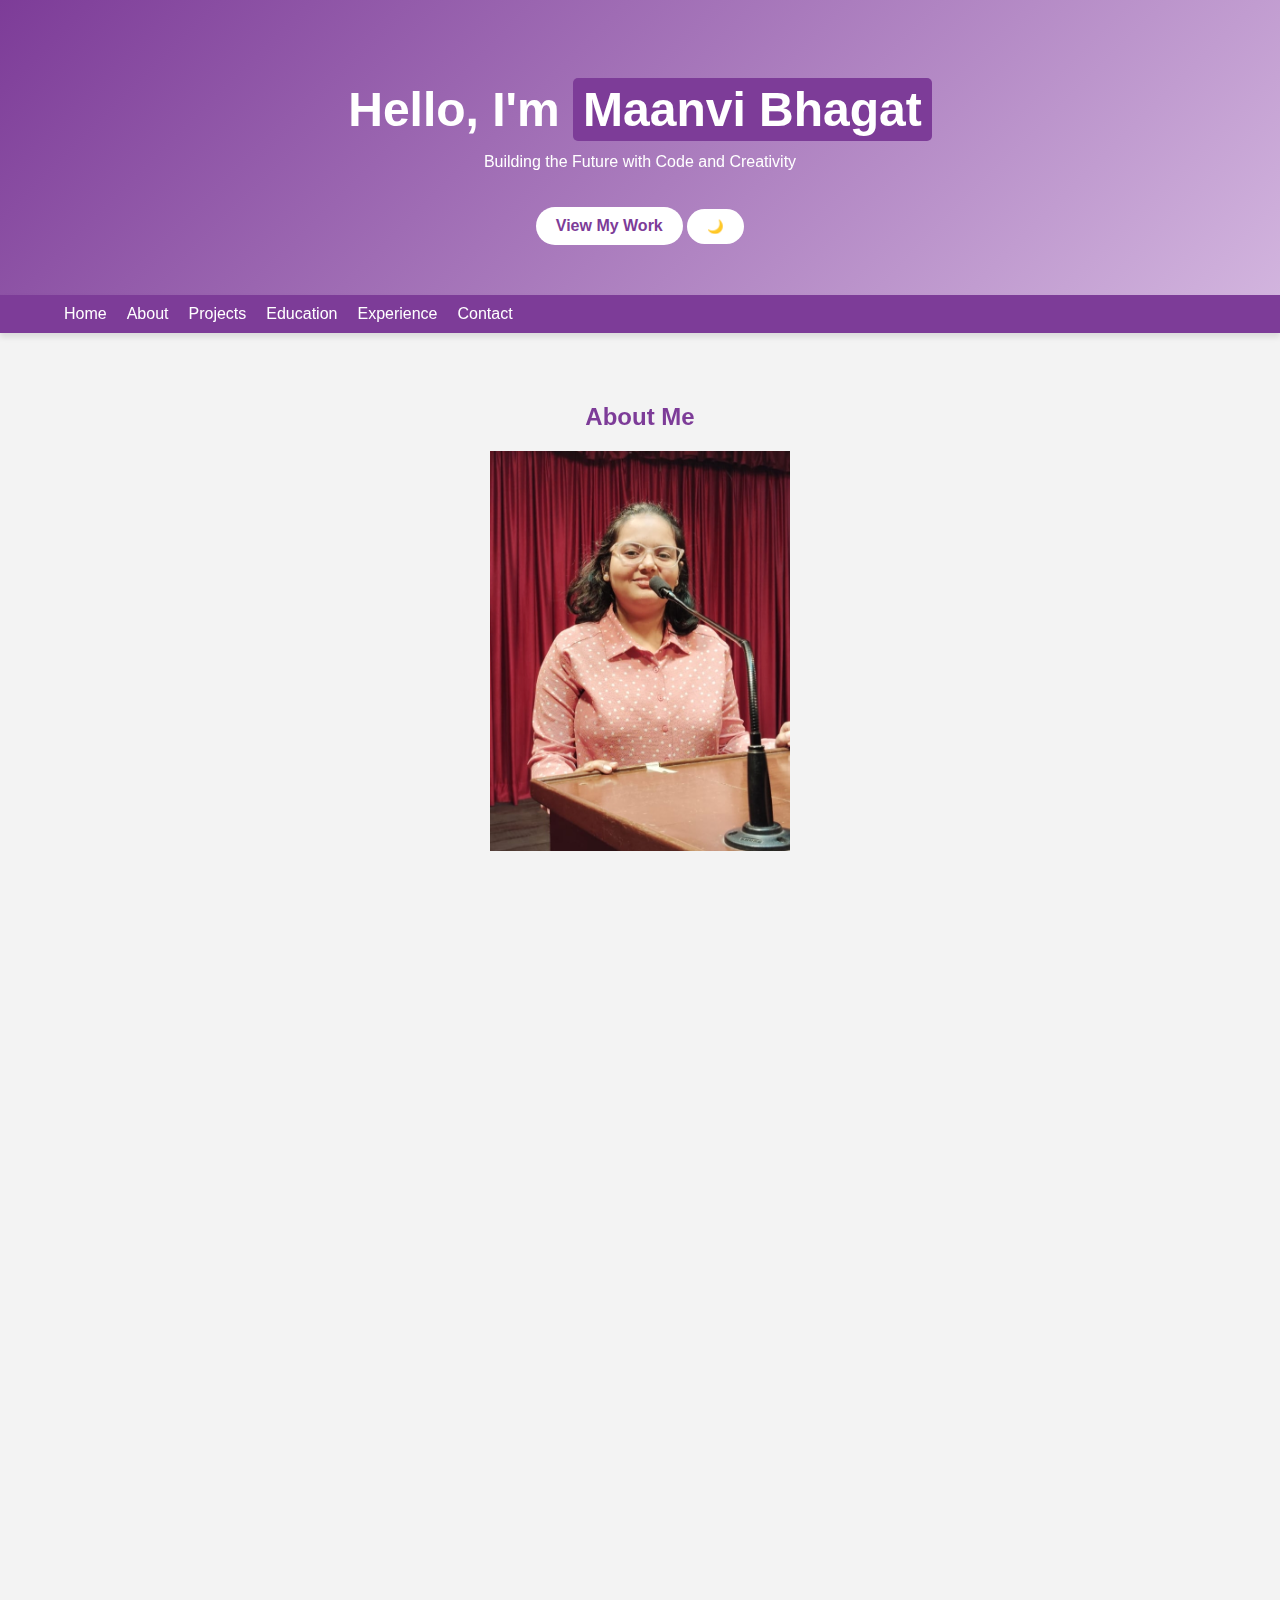
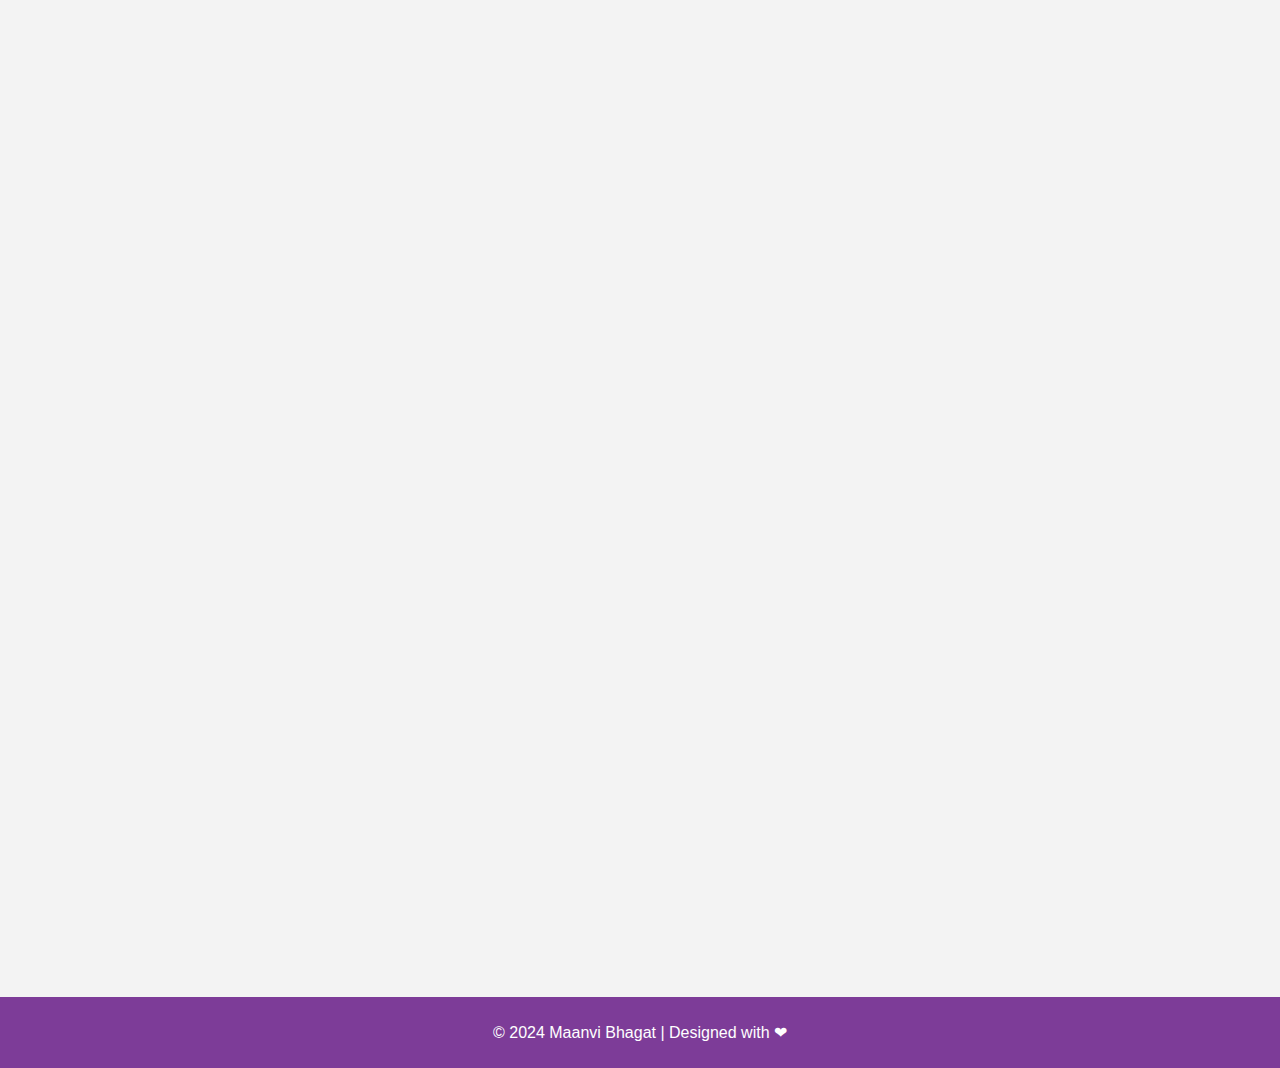
==== index.html @ 63177584 "Add files via upload" ====
<!DOCTYPE html>
<html lang="en">
<head>
    <meta charset="UTF-8">
    <meta name="viewport" content="width=device-width, initial-scale=1.0">
    <title>Portfolio - Computer Engineer</title>
    <link rel="stylesheet" href="styles.css">
    <script src="script.js" defer>
    </script>
<link href="https://unpkg.com/aos@2.3.1/dist/aos.css" rel="stylesheet">
<script src="https://unpkg.com/aos@2.3.1/dist/aos.js" defer></script>
<link href="https://unpkg.com/aos@2.3.1/dist/aos.css" rel="stylesheet">
<script src="https://unpkg.com/aos@2.3.1/dist/aos.js" defer></script>
</head>
<body>
    <header class="hero">
        <div class="container">
            <h1 data-aos="fade-up">Hello, I'm <span class="highlight">Maanvi Bhagat</span></h1>
            <p data-aos="fade-up" data-aos-delay="100">Building the Future with Code and Creativity</p>
            <a href="#projects" class="cta" data-aos="fade-up" data-aos-delay="200">View My Work</a>
            <button id="theme-toggle" data-aos="fade-up" class="cta" style="width: 40; height: 30;border: none;">🌙</button>
        </div>

    </header>
    <nav class="navbar">
        <div class="container">
            <ul class="nav-links">
                <li><a href="index.html">Home</a></li>
                <li><a href="#about">About</a></li>
                <li><a href="#projects">Projects</a></li>
                <li><a href="education.html">Education</a></li>
                <li><a href="experience.html">Experience</a></li>
                <li><a href="contact.html">Contact</a></li>
            </ul>
        </div>
    </nav>        
    <section id="about" class="section">
        <div class="container">
            <h2 data-aos="fade-right">About Me</h2>
            <div align="center">
            <img src="me.jpg" height="400" width=300 />
            </div>
            <p data-aos="fade-right" data-aos-delay="100" align="center">
                Hello, I'm Maanvi Bhagat, 20 and a passionate computer engineer specializing in software development, AR-VR and AI technologies.<br>
                With experience from various internships, I'm currently looking for work to enhance my skills and understant corporate world <br>
                as well as planning for higher studies in the domains of AR-VR and AI technologies as a future plan.<br>
            </p>
        </div>
    </section>

    <section id="projects" class="section">
        <div class="container">
            <h2 data-aos="fade-left">Projects</h2>
            <div class="project-card" data-aos="zoom-in">
                <h3>Chatbot using landbot.ai</h3>
                <p>Description of the project...</p>
                <a href="https://landbot.online/v3/H-2609984-IH9JJIV51H6LUK7S/index.html">Learn More</a>
            </div>
            <div class="project-card" data-aos="zoom-in">
                <h3>Jewellery Universe using wix</h3>
                <p>Description of the project...</p>
                <a href="https://maanviabhagat.wixsite.com/jewelry-universe-2">Learn More</a>
            </div>
            <div class="project-card" data-aos="zoom-in" data-aos-delay="100">
                <h3>Creating an Agent</h3>
                <p>Description of the project...</p>
                <a href="https://studio.d-id.com/agents/share?id=agt_erfs3bH-&utm_source=copy&key=WjI5dloyeGxMVzloZFhSb01ud3hNREl5TmpVM05UQXlNekF5T0RrMU9UazNNekE2ZFVjMFpVNWlSMFZSVDE5dmJUWnRXVlJQZUZwNA==">Learn More</a>
            </div>
            <div class="project-card" data-aos="zoom-in" data-aos-delay="100">
                <h3>Virtual Reality Space</h3>
                <p>Description of the project: VR Exhibition and a viarual portfolio of my graphics, drawings, etc</p>
                <a href="https://www.spatial.io/s/maanvi_bhagat04s-Exhibition-66f38a0f07550d870e657b7f?share=836765533638988262">Learn More</a>
            </div>
            <div class="project-card" data-aos="zoom-in" data-aos-delay="100">
                <h3>Technical Content Researcher Agent</h3>
                <p>Description of the project...</p>
                <a href="https://www.taskade.com/a/01JHNF3ZJFYF9M3XM0Z6WCY04R">Learn More</a>
            </div>
            <div class="project-card" data-aos="zoom-in" data-aos-delay="100">
                <h3>Humanized Technical Content Writer Agent</h3>
                <p>Description of the project...</p>
                <a href="https://www.taskade.com/a/01JHNFFYKPN972KMF730QETPYZ">Learn More</a>
            </div>
            <div class="project-card" data-aos="zoom-in" data-aos-delay="100">
                <h3>Technical Marketing Agent</h3>
                <p>Description of the project...</p>
                <a href="https://www.taskade.com/a/01JHNFTQ7PNAMYBETJV6JVF4MP">Learn More</a>
            </div>
        </div>
    </section>

    <section id="skills" class="section">
        <div class="container">
            <h2 data-aos="fade-up">Skills</h2>
            <ul>
                <li data-aos="fade-in">Python</li>
                <li data-aos="fade-in" data-aos-delay="100">JavaScript</li>
                <li data-aos="fade-in" data-aos-delay="200">React</li>
                <!-- Add more skills -->
            </ul>
        </div>
    </section>

    <footer class="footer">
        <p>© 2024 Maanvi Bhagat | Designed with ❤</p>
    </footer>
</body>
</html>
---- styles.css ----
/* General Styles */
body {
    margin: 0;
    font-family: Arial, sans-serif;
    color: #333333;
    background-color: #F3F3F3;
    scroll-behavior: smooth; /* Smooth scroll */
}

.container {
    width: 90%;
    max-width: 1200px;
    margin: 0 auto;
}

/* Hero Section */
.hero {
    background: linear-gradient(135deg, #7D3C98, #D2B4DE);
    color: white;
    text-align: center;
    padding: 50px 20px;
}

.hero h1 {
    font-size: 3rem;
    margin-bottom: 10px;
}

.hero .highlight {
    color: #FFFFFF;
    background-color: #7D3C98;
    padding: 5px 10px;
    border-radius: 5px;
}

.hero .cta {
    background-color: #FFFFFF;
    color: #7D3C98;
    text-decoration: none;
    padding: 10px 20px;
    border-radius: 20px;
    font-weight: bold;
    display: inline-block;
    margin-top: 20px;
    transition: all 0.3s ease;
}

.hero .cta:hover {
    background-color: #7D3C98;
    color: white;
}

/* Section Styles */
.section {
    padding: 50px 20px;
}

.section h2 {
    text-align: center;
    color: #7D3C98;
    margin-bottom: 20px;
}

.project-card {
    background-color: #FFFFFF;
    border-radius: 8px;
    padding: 20px;
    box-shadow: 0 4px 8px rgba(0, 0, 0, 0.1);
    margin-bottom: 20px;
    transition: transform 0.3s, box-shadow 0.3s;
}

.project-card:hover {
    transform: translateY(-10px);
    box-shadow: 0 8px 16px rgba(0, 0, 0, 0.2);
}

.project-card.dark-mode {
    background-color: #1e1e1e; /* Dark background for cards */
    color: #ffffff; /* White text */
    box-shadow: 0 4px 8px rgba(255, 255, 255, 0.1); /* Adjust shadow to match the theme */
}

.project-card.dark-mode:hover {
    transform: translateY(-10px);
    box-shadow: 0 8px 16px rgba(255, 255, 255, 0.2); /* Hover effect adjusted for dark mode */
}

.education-card.dark-mode {
    background-color: #1e1e1e; /* Dark background for cards */
    color: #ffffff; /* White text */
    box-shadow: 0 4px 8px rgba(255, 255, 255, 0.1); /* Adjust shadow to match the theme */
}

.education-card.dark-mode:hover {
    transform: translateY(-10px);
    box-shadow: 0 8px 16px rgba(255, 255, 255, 0.2); /* Hover effect adjusted for dark mode */
}

/* Footer */
.footer {
    text-align: center;
    background-color: #7D3C98;
    color: white;
    padding: 10px 0;
}

body.dark-mode {
    background-color: #121212;
    color: #ffffff;
}
.navbar.dark-mode {
    background-color: #1f1f1f;
}
.experience-card.dark-mode, .position-card.dark-mode {
    background-color: #1e1e1e;
    color: #ffffff;
}


/* Education Section */
.education-card {
    background-color: #FFFFFF;
    border-radius: 8px;
    padding: 20px;
    box-shadow: 0 4px 8px rgba(0, 0, 0, 0.1);
    margin-bottom: 20px;
    transition: transform 0.3s, box-shadow 0.3s;
}

.education-card:hover {
    transform: translateY(-10px);
    box-shadow: 0 8px 16px rgba(0, 0, 0, 0.2);
}

.education-card h3 {
    color: #7D3C98;
    margin-bottom: 5px;
}

.education-card p {
    margin: 5px 0;
}

/* Navbar Styles */
.navbar {
    background-color: #7D3C98;
    color: white;
    position: sticky;
    top: 0;
    z-index: 1000;
    padding: 10px 0;
    box-shadow: 0 4px 6px rgba(0, 0, 0, 0.1);
}

.navbar .container {
    display: flex;
    justify-content: space-between;
    align-items: center;
    width: 90%;
    max-width: 1200px;
    margin: 0 auto;
}

.navbar .logo {
    font-size: 1.5rem;
    font-weight: bold;
    color: white;
    text-decoration: none;
}

.navbar .nav-links {
    list-style: none;
    display: flex;
    gap: 20px;
    margin: 0;
    padding: 0;
}

.navbar .nav-links li {
    display: inline-block;
}

.navbar .nav-links a {
    color: white;
    text-decoration: none;
    font-size: 1rem;
    font-weight: 500;
    transition: color 0.3s ease;
}

.navbar .nav-links a:hover {
    color: #D2B4DE;
}

/* Hamburger Menu (Mobile View) */
.hamburger {
    display: none;
    flex-direction: column;
    cursor: pointer;
    gap: 5px;
}

.hamburger span {
    background-color: white;
    height: 3px;
    width: 25px;
    border-radius: 2px;
}

@media (max-width: 768px) {
    .nav-links {
        display: none;
        flex-direction: column;
        background-color: #7D3C98;
        position: absolute;
        top: 60px;
        right: 0;
        width: 100%;
        padding: 10px 0;
        box-shadow: 0 4px 6px rgba(0, 0, 0, 0.1);
    }

    .nav-links.active {
        display: flex;
    }

    .hamburger {
        display: flex;
    }
/* Work Experience Section */
.experience-card {
    background-color: #FFFFFF;
    border-radius: 8px;
    padding: 20px;
    box-shadow: 0 4px 8px rgba(0, 0, 0, 0.1);
    margin-bottom: 20px;
    transition: transform 0.3s, box-shadow 0.3s;
}

.experience-card:hover {
    transform: translateY(-10px);
    box-shadow: 0 8px 16px rgba(0, 0, 0, 0.2);
}

.experience-card h3 {
    color: #7D3C98;
    margin-bottom: 10px;
}

.experience-card p {
    margin: 5px 0;
}

.experience-card ul {
    margin: 10px 0 0 20px;
    padding: 0;
    list-style-type: disc;
}

.experience-card ul li {
    margin: 5px 0;
}

    /* College-Level Positions Section */
.position-card {
    background-color: #FFFFFF;
    border-radius: 8px;
    padding: 20px;
    box-shadow: 0 4px 8px rgba(0, 0, 0, 0.1);
    margin-bottom: 20px;
    transition: transform 0.3s, box-shadow 0.3s;
}

.position-card:hover {
    transform: translateY(-10px);
    box-shadow: 0 8px 16px rgba(0, 0, 0, 0.2);
}

.position-card h3 {
    color: #7D3C98;
    margin-bottom: 10px;
}

.position-card p {
    margin: 5px 0;
}

}
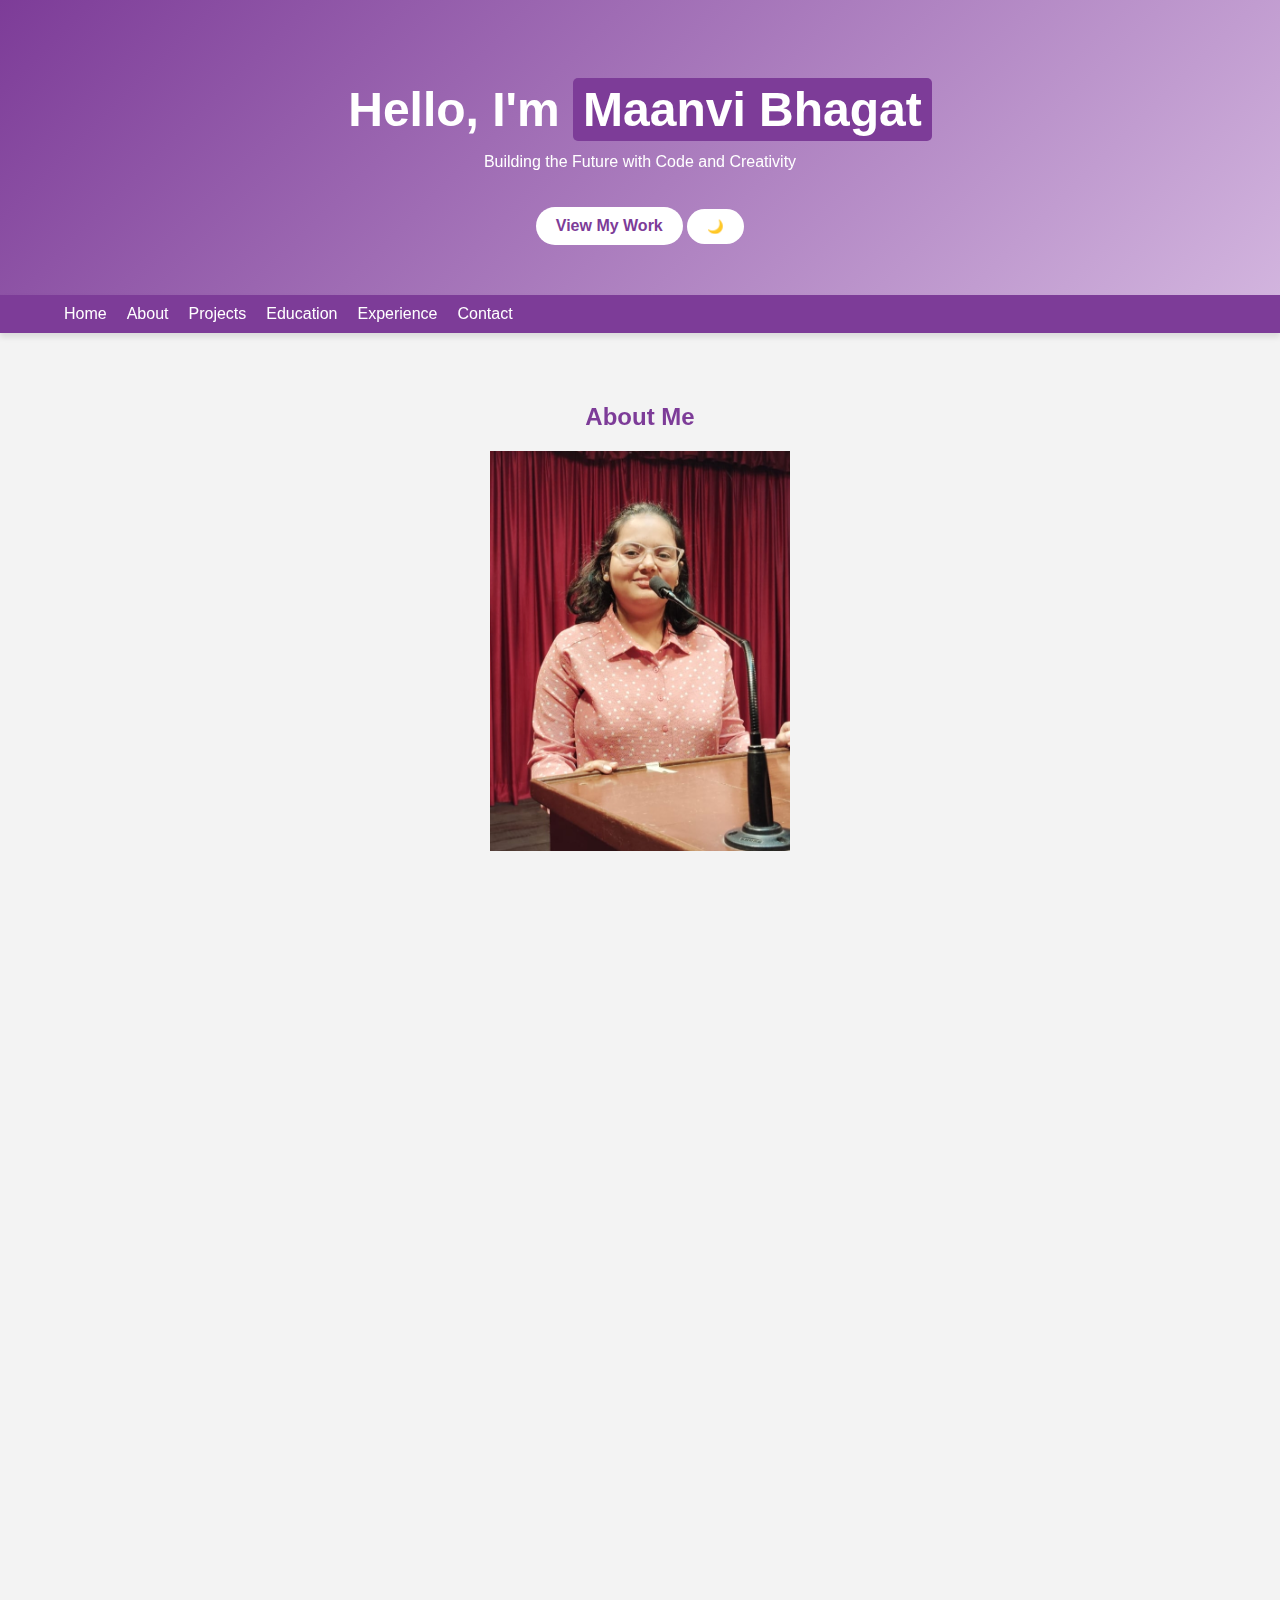
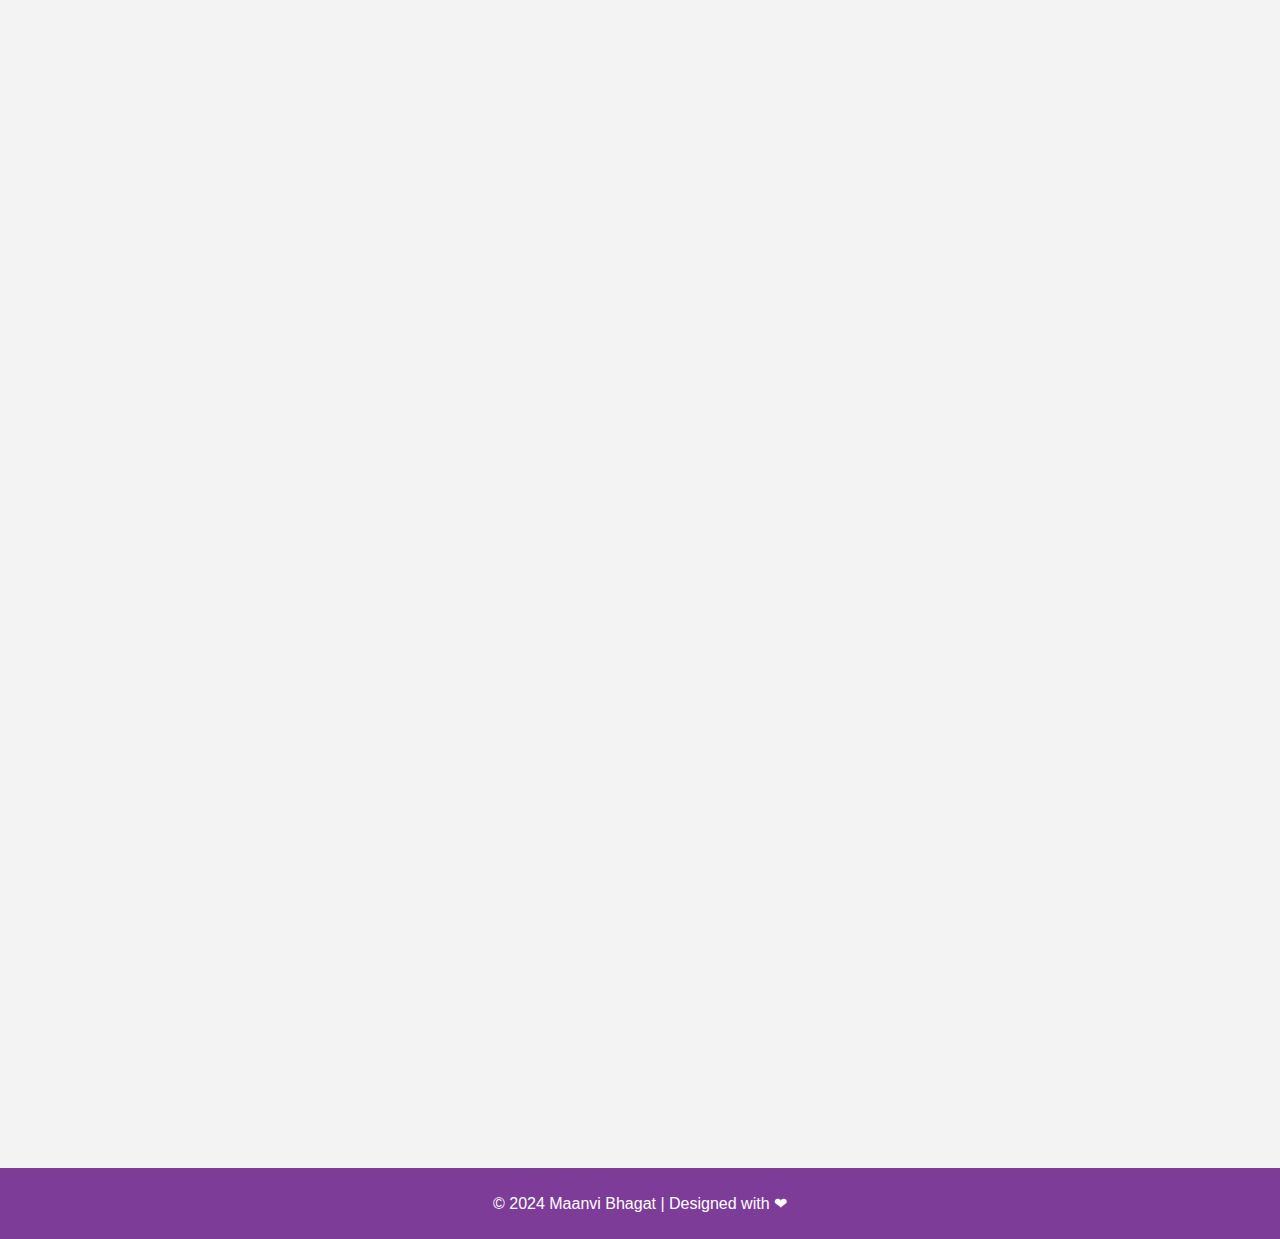
==== commit 3bf07198: "Update index.html" ====
--- a/index.html
+++ b/index.html
@@ -58,12 +58,12 @@
             </div>
             <div class="project-card" data-aos="zoom-in">
                 <h3>Jewellery Universe using wix</h3>
-                <p>Description of the project...</p>
+                <p>A jewellery website created using wix platform</p>
                 <a href="https://maanviabhagat.wixsite.com/jewelry-universe-2">Learn More</a>
             </div>
             <div class="project-card" data-aos="zoom-in" data-aos-delay="100">
                 <h3>Creating an Agent</h3>
-                <p>Description of the project...</p>
+                <p>Description of the project: A teaching agent which explains about my project JewelVomm: a generalised jewellery website</p>
                 <a href="https://studio.d-id.com/agents/share?id=agt_erfs3bH-&utm_source=copy&key=WjI5dloyeGxMVzloZFhSb01ud3hNREl5TmpVM05UQXlNekF5T0RrMU9UazNNekE2ZFVjMFpVNWlSMFZSVDE5dmJUWnRXVlJQZUZwNA==">Learn More</a>
             </div>
             <div class="project-card" data-aos="zoom-in" data-aos-delay="100">
@@ -73,18 +73,23 @@
             </div>
             <div class="project-card" data-aos="zoom-in" data-aos-delay="100">
                 <h3>Technical Content Researcher Agent</h3>
-                <p>Description of the project...</p>
+                <p>: Gathers accurate data and references on specific technical topics, analyzes pros and cons, and summarizes findings.</p>
                 <a href="https://www.taskade.com/a/01JHNF3ZJFYF9M3XM0Z6WCY04R">Learn More</a>
             </div>
             <div class="project-card" data-aos="zoom-in" data-aos-delay="100">
                 <h3>Humanized Technical Content Writer Agent</h3>
-                <p>Description of the project...</p>
+                <p>Crafts engaging articles and marketing materials, tailoring content to specific audiences while ensuring technical accuracy and creativity.</p>
                 <a href="https://www.taskade.com/a/01JHNFFYKPN972KMF730QETPYZ">Learn More</a>
             </div>
             <div class="project-card" data-aos="zoom-in" data-aos-delay="100">
                 <h3>Technical Marketing Agent</h3>
-                <p>Description of the project...</p>
+                <p>Develops marketing strategies based on the technical content, analyzes audience insights, and plans content distribution across various platforms.</p>
                 <a href="https://www.taskade.com/a/01JHNFTQ7PNAMYBETJV6JVF4MP">Learn More</a>
+            </div>
+            <div class="project-card" data-aos="zoom-in" data-aos-delay="100">
+                <h3>Smart Manufacturing and Automating</h3>
+                <p>Digital Twin, Data Scraping, etc...</p>
+                <a href="https://docs.google.com/document/d/17gAeziP1ln4lX5kSUsWcE_geAzOxT4D3qaUZD7OCkNA/edit?tab=t.0">Learn More</a>
             </div>
         </div>
     </section>
